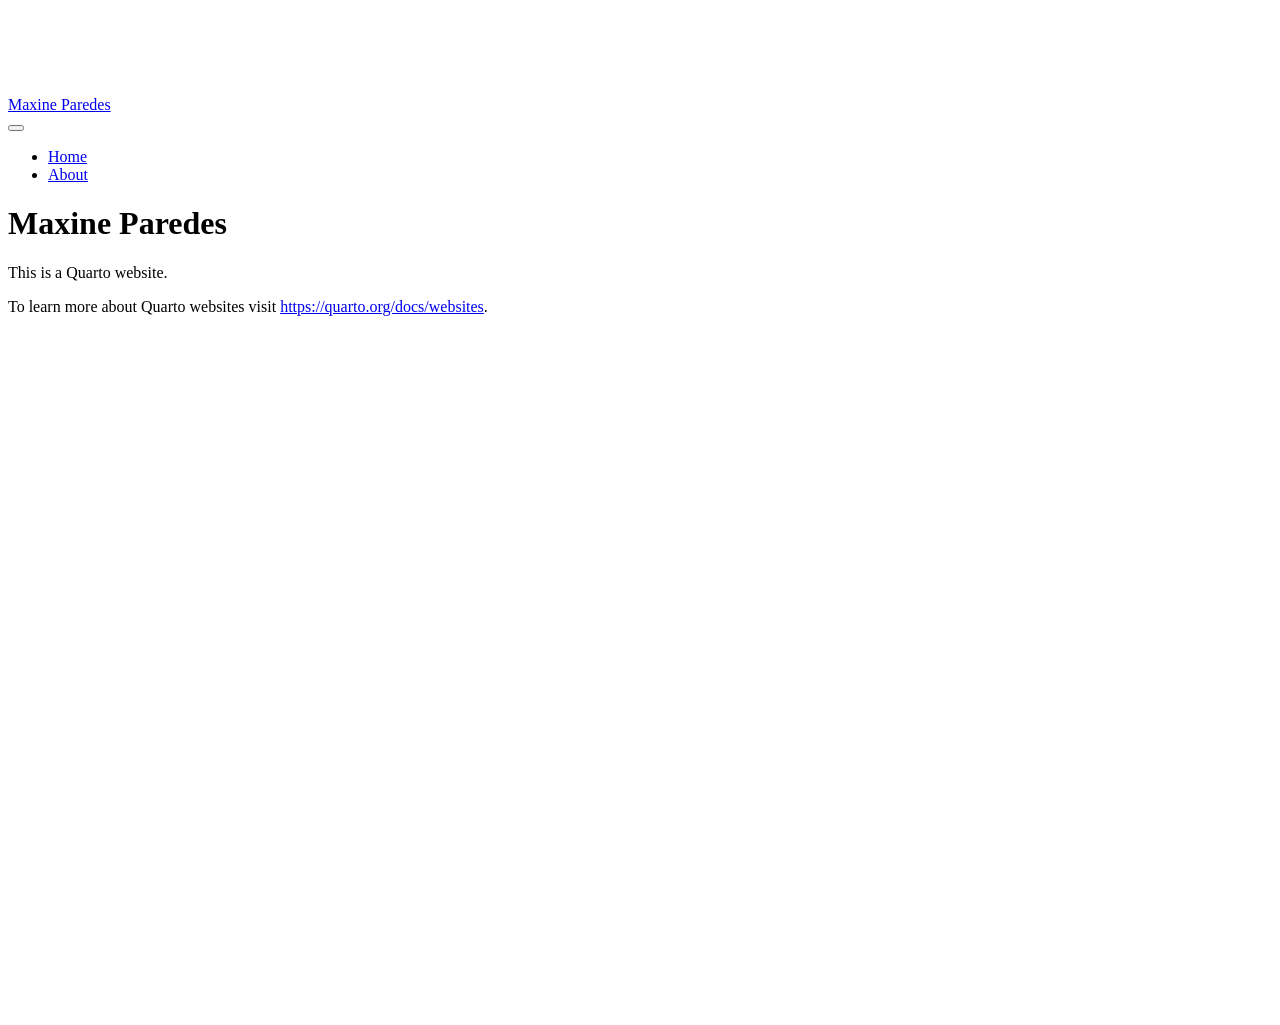
==== docs/index.html @ 301bd251 "added .nojekyll" ====
<!DOCTYPE html>
<html xmlns="http://www.w3.org/1999/xhtml" lang="en" xml:lang="en"><head>

<meta charset="utf-8">
<meta name="generator" content="quarto-1.10.18">

<meta name="viewport" content="width=device-width, initial-scale=1.0, user-scalable=yes">


<title>Maxine Paredes</title>
<style>
/* Default styles provided by pandoc.
** See https://pandoc.org/MANUAL.html#variables-for-html for config info.
*/
span.smallcaps{font-variant: small-caps;}
div.columns{display: flex; gap: 1.5em;}
div.column{flex: auto;}
@media screen {
div.columns{gap: min(4vw, 1.5em);}
div.column{overflow-x: auto;}
}
div.hanging-indent{margin-left: 1.5em; text-indent: -1.5em;}
ul.task-list{list-style: none;}
ul.task-list li input[type="checkbox"] {
  width: 0.8em;
  margin: 0 0.8em 0.2em -1em; /* quarto-specific, see https://github.com/quarto-dev/quarto-cli/issues/4556 */ 
  vertical-align: middle;
}
</style>


<script src="site_libs/quarto-nav/quarto-nav.js"></script>
<script src="site_libs/quarto-nav/headroom.min.js"></script>
<script src="site_libs/clipboard/clipboard.min.js"></script>
<script src="site_libs/quarto-search/autocomplete.umd.js"></script>
<script src="site_libs/quarto-search/fuse.min.js"></script>
<script src="site_libs/quarto-search/quarto-search.js"></script>
<meta name="quarto:offset" content="./">
<script src="site_libs/quarto-html/quarto.js" type="module"></script>
<script src="site_libs/quarto-html/tabsets/tabsets.js" type="module"></script>
<script src="site_libs/quarto-html/popper.min.js"></script>
<script src="site_libs/quarto-html/tippy.umd.min.js"></script>
<script src="site_libs/quarto-html/anchor.min.js"></script>
<link href="site_libs/quarto-html/tippy.css" rel="stylesheet">
<link href="site_libs/quarto-html/quarto-syntax-highlighting-64a204ab8560d761af7679ceaba22944.css" rel="stylesheet" id="quarto-text-highlighting-styles">
<script src="site_libs/bootstrap/bootstrap.min.js"></script>
<link href="site_libs/bootstrap/bootstrap-icons.css" rel="stylesheet">
<link href="site_libs/bootstrap/bootstrap-445b8638c3d06994fee0907d791121c4.min.css" rel="stylesheet" append-hash="true" id="quarto-bootstrap" data-mode="light">
<script id="quarto-search-options" type="application/json">{
  "location": "navbar",
  "copy-button": false,
  "collapse-after": 3,
  "panel-placement": "end",
  "type": "overlay",
  "limit": 50,
  "keyboard-shortcut": [
    "f",
    "/",
    "s"
  ],
  "show-item-context": false,
  "language": {
    "search-no-results-text": "No results",
    "search-matching-documents-text": "matching documents",
    "search-copy-link-title": "Copy link to search",
    "search-hide-matches-text": "Hide additional matches",
    "search-more-match-text": "more match in this document",
    "search-more-matches-text": "more matches in this document",
    "search-clear-button-title": "Clear",
    "search-text-placeholder": "",
    "search-detached-cancel-button-title": "Cancel",
    "search-submit-button-title": "Submit",
    "search-label": "Search"
  }
}</script>


<link rel="stylesheet" href="styles.css">
</head>

<body class="nav-fixed quarto-light">

<div id="quarto-search-results"></div>
  <header id="quarto-header" class="headroom fixed-top">
    <nav class="navbar navbar-expand-lg " data-bs-theme="dark">
      <div class="navbar-container container-fluid">
      <div class="navbar-brand-container mx-auto">
    <a class="navbar-brand" href="./index.html">
    <span class="navbar-title">Maxine Paredes</span>
    </a>
  </div>
            <div id="quarto-search" class="" title="Search"></div>
          <button class="navbar-toggler" type="button" data-bs-toggle="collapse" data-bs-target="#navbarCollapse" aria-controls="navbarCollapse" role="menu" aria-expanded="false" aria-label="Toggle navigation" onclick="if (window.quartoToggleHeadroom) { window.quartoToggleHeadroom(); }">
  <span class="navbar-toggler-icon"></span>
</button>
          <div class="collapse navbar-collapse" id="navbarCollapse">
            <ul class="navbar-nav navbar-nav-scroll me-auto">
  <li class="nav-item">
    <a class="nav-link active" href="./index.html" aria-current="page"> 
<span class="menu-text">Home</span></a>
  </li>  
  <li class="nav-item">
    <a class="nav-link" href="./about.html"> 
<span class="menu-text">About</span></a>
  </li>  
</ul>
          </div> <!-- /navcollapse -->
            <div class="quarto-navbar-tools">
</div>
      </div> <!-- /container-fluid -->
    </nav>
</header>
<!-- content -->
<div id="quarto-content" class="quarto-container page-columns page-rows-contents page-layout-article page-navbar">
<!-- sidebar -->
<!-- margin-sidebar -->
    <div id="quarto-margin-sidebar" class="sidebar margin-sidebar zindex-bottom">
        
    </div>
<!-- main -->
<main class="content" id="quarto-document-content">

<header id="title-block-header" class="quarto-title-block default">
<div class="quarto-title">
<h1 class="title">Maxine Paredes</h1>
</div>



<div class="quarto-title-meta">

    
  
    
  </div>
  


</header>


<p>This is a Quarto website.</p>
<p>To learn more about Quarto websites visit <a href="https://quarto.org/docs/websites" class="uri">https://quarto.org/docs/websites</a>.</p>



</main> <!-- /main -->
<script id="quarto-html-after-body" type="application/javascript">
  window.document.addEventListener("DOMContentLoaded", function (event) {
    const icon = "";
    const anchorJS = new window.AnchorJS();
    anchorJS.options = {
      placement: 'right',
      icon: icon
    };
    anchorJS.add('.anchored');
    const isCodeAnnotation = (el) => {
      for (const clz of el.classList) {
        if (clz.startsWith('code-annotation-')) {                     
          return true;
        }
      }
      return false;
    }
    const onCopySuccess = function(e) {
      // button target
      const button = e.trigger;
      // don't keep focus
      button.blur();
      // flash "checked"
      button.classList.add('code-copy-button-checked');
      var currentTitle = button.getAttribute("title");
      button.setAttribute("title", "Copied!");
      let tooltip;
      if (window.bootstrap) {
        button.setAttribute("data-bs-toggle", "tooltip");
        button.setAttribute("data-bs-placement", "left");
        button.setAttribute("data-bs-title", "Copied!");
        tooltip = new bootstrap.Tooltip(button, 
          { trigger: "manual", 
            customClass: "code-copy-button-tooltip",
            offset: [0, -8]});
        tooltip.show();    
      }
      setTimeout(function() {
        if (tooltip) {
          tooltip.hide();
          button.removeAttribute("data-bs-title");
          button.removeAttribute("data-bs-toggle");
          button.removeAttribute("data-bs-placement");
        }
        button.setAttribute("title", currentTitle);
        button.classList.remove('code-copy-button-checked');
      }, 1000);
      // clear code selection
      e.clearSelection();
    }
    const getTextToCopy = function(trigger) {
      const outerScaffold = trigger.parentElement.cloneNode(true);
      const codeEl = outerScaffold.querySelector('code');
      for (const childEl of codeEl.children) {
        if (isCodeAnnotation(childEl)) {
          childEl.remove();
        }
      }
      return codeEl.innerText;
    }
    const clipboard = new window.ClipboardJS('.code-copy-button:not([data-in-quarto-modal])', {
      text: getTextToCopy
    });
    clipboard.on('success', onCopySuccess);
    if (window.document.getElementById('quarto-embedded-source-code-modal')) {
      const clipboardModal = new window.ClipboardJS('.code-copy-button[data-in-quarto-modal]', {
        text: getTextToCopy,
        container: window.document.getElementById('quarto-embedded-source-code-modal')
      });
      clipboardModal.on('success', onCopySuccess);
    }
      var localhostRegex = new RegExp(/^(?:http|https):\/\/localhost\:?[0-9]*\//);
      var mailtoRegex = new RegExp(/^mailto:/);
        var filterRegex = new RegExp('/' + window.location.host + '/');
      var isInternal = (href) => {
          return filterRegex.test(href) || localhostRegex.test(href) || mailtoRegex.test(href);
      }
      // Inspect non-navigation links and adorn them if external
     var links = window.document.querySelectorAll('a[href]:not(.nav-link):not(.navbar-brand):not(.toc-action):not(.sidebar-link):not(.sidebar-item-toggle):not(.pagination-link):not(.no-external):not([aria-hidden]):not(.dropdown-item):not(.quarto-navigation-tool):not(.about-link)');
      for (var i=0; i<links.length; i++) {
        const link = links[i];
        if (!isInternal(link.href)) {
          // undo the damage that might have been done by quarto-nav.js in the case of
          // links that we want to consider external
          if (link.dataset.originalHref !== undefined) {
            link.href = link.dataset.originalHref;
          }
        }
      }
    function tippyHover(el, contentFn, onTriggerFn, onUntriggerFn) {
      const config = {
        allowHTML: true,
        maxWidth: 500,
        delay: 100,
        arrow: false,
        appendTo: function(el) {
            return el.parentElement;
        },
        interactive: true,
        interactiveBorder: 10,
        theme: 'quarto',
        placement: 'bottom-start',
      };
      if (contentFn) {
        config.content = contentFn;
      }
      if (onTriggerFn) {
        config.onTrigger = onTriggerFn;
      }
      if (onUntriggerFn) {
        config.onUntrigger = onUntriggerFn;
      }
      window.tippy(el, config); 
    }
    const noterefs = window.document.querySelectorAll('a[role="doc-noteref"]');
    for (var i=0; i<noterefs.length; i++) {
      const ref = noterefs[i];
      tippyHover(ref, function() {
        // use id or data attribute instead here
        let href = ref.getAttribute('data-footnote-href') || ref.getAttribute('href');
        try { href = new URL(href).hash; } catch {}
        const id = href.replace(/^#\/?/, "");
        const note = window.document.getElementById(id);
        if (note) {
          return note.innerHTML;
        } else {
          return "";
        }
      });
    }
    const xrefs = window.document.querySelectorAll('a.quarto-xref');
    const processXRef = (id, note) => {
      // Strip column container classes
      const stripColumnClz = (el) => {
        el.classList.remove("page-full", "page-columns");
        if (el.children) {
          for (const child of el.children) {
            stripColumnClz(child);
          }
        }
      }
      stripColumnClz(note)
      if (id === null || id.startsWith('sec-')) {
        // Special case sections, only their first couple elements
        const container = document.createElement("div");
        if (note.children && note.children.length > 2) {
          container.appendChild(note.children[0].cloneNode(true));
          for (let i = 1; i < note.children.length; i++) {
            const child = note.children[i];
            if (child.tagName === "P" && child.innerText === "") {
              continue;
            } else {
              container.appendChild(child.cloneNode(true));
              break;
            }
          }
          if (window.Quarto?.typesetMath) {
            window.Quarto.typesetMath(container);
          }
          return container.innerHTML
        } else {
          if (window.Quarto?.typesetMath) {
            window.Quarto.typesetMath(note);
          }
          return note.innerHTML;
        }
      } else {
        // Remove any anchor links if they are present
        const anchorLink = note.querySelector('a.anchorjs-link');
        if (anchorLink) {
          anchorLink.remove();
        }
        if (window.Quarto?.typesetMath) {
          window.Quarto.typesetMath(note);
        }
        if (note.classList.contains("callout")) {
          return note.outerHTML;
        } else {
          return note.innerHTML;
        }
      }
    }
    for (var i=0; i<xrefs.length; i++) {
      const xref = xrefs[i];
      tippyHover(xref, undefined, function(instance) {
        instance.disable();
        let url = xref.getAttribute('href');
        let hash = undefined; 
        if (url.startsWith('#')) {
          hash = url;
        } else {
          try { hash = new URL(url).hash; } catch {}
        }
        if (hash) {
          const id = hash.replace(/^#\/?/, "");
          const note = window.document.getElementById(id);
          if (note !== null) {
            try {
              const html = processXRef(id, note.cloneNode(true));
              instance.setContent(html);
            } finally {
              instance.enable();
              instance.show();
            }
          } else {
            // See if we can fetch this
            fetch(url.split('#')[0])
            .then(res => res.text())
            .then(html => {
              const parser = new DOMParser();
              const htmlDoc = parser.parseFromString(html, "text/html");
              const note = htmlDoc.getElementById(id);
              if (note !== null) {
                const html = processXRef(id, note);
                instance.setContent(html);
              } 
            }).finally(() => {
              instance.enable();
              instance.show();
            });
          }
        } else {
          // See if we can fetch a full url (with no hash to target)
          // This is a special case and we should probably do some content thinning / targeting
          fetch(url)
          .then(res => res.text())
          .then(html => {
            const parser = new DOMParser();
            const htmlDoc = parser.parseFromString(html, "text/html");
            const note = htmlDoc.querySelector('main.content');
            if (note !== null) {
              // This should only happen for chapter cross references
              // (since there is no id in the URL)
              // remove the first header
              if (note.children.length > 0 && note.children[0].tagName === "HEADER") {
                note.children[0].remove();
              }
              const html = processXRef(null, note);
              instance.setContent(html);
            } 
          }).finally(() => {
            instance.enable();
            instance.show();
          });
        }
      }, function(instance) {
      });
    }
        let selectedAnnoteEl;
        const selectorForAnnotation = ( cell, annotation) => {
          let cellAttr = 'data-code-cell="' + cell + '"';
          let lineAttr = 'data-code-annotation="' +  annotation + '"';
          const selector = 'span[' + cellAttr + '][' + lineAttr + ']';
          return selector;
        }
        const selectCodeLines = (annoteEl) => {
          const doc = window.document;
          const targetCell = annoteEl.getAttribute("data-target-cell");
          const targetAnnotation = annoteEl.getAttribute("data-target-annotation");
          const annoteSpan = window.document.querySelector(selectorForAnnotation(targetCell, targetAnnotation));
          const lines = annoteSpan.getAttribute("data-code-lines").split(",");
          const lineIds = lines.map((line) => {
            return targetCell + "-" + line;
          })
          let top = null;
          let height = null;
          let parent = null;
          if (lineIds.length > 0) {
              //compute the position of the single el (top and bottom and make a div)
              const el = window.document.getElementById(lineIds[0]);
              top = el.offsetTop;
              height = el.offsetHeight;
              parent = el.parentElement.parentElement;
            if (lineIds.length > 1) {
              const lastEl = window.document.getElementById(lineIds[lineIds.length - 1]);
              const bottom = lastEl.offsetTop + lastEl.offsetHeight;
              height = bottom - top;
            }
            if (top !== null && height !== null && parent !== null) {
              // cook up a div (if necessary) and position it 
              let div = window.document.getElementById("code-annotation-line-highlight");
              if (div === null) {
                div = window.document.createElement("div");
                div.setAttribute("id", "code-annotation-line-highlight");
                div.style.position = 'absolute';
                parent.appendChild(div);
              }
              div.style.top = top - 2 + "px";
              div.style.height = height + 4 + "px";
              div.style.left = 0;
              let gutterDiv = window.document.getElementById("code-annotation-line-highlight-gutter");
              if (gutterDiv === null) {
                gutterDiv = window.document.createElement("div");
                gutterDiv.setAttribute("id", "code-annotation-line-highlight-gutter");
                gutterDiv.style.position = 'absolute';
                const codeCell = window.document.getElementById(targetCell);
                const gutter = codeCell.querySelector('.code-annotation-gutter');
                gutter.appendChild(gutterDiv);
              }
              gutterDiv.style.top = top - 2 + "px";
              gutterDiv.style.height = height + 4 + "px";
            }
            selectedAnnoteEl = annoteEl;
          }
        };
        const unselectCodeLines = () => {
          const elementsIds = ["code-annotation-line-highlight", "code-annotation-line-highlight-gutter"];
          elementsIds.forEach((elId) => {
            const div = window.document.getElementById(elId);
            if (div) {
              div.remove();
            }
          });
          selectedAnnoteEl = undefined;
        };
          // Handle positioning of the toggle
      window.addEventListener(
        "resize",
        throttle(() => {
          elRect = undefined;
          if (selectedAnnoteEl) {
            selectCodeLines(selectedAnnoteEl);
          }
        }, 10)
      );
      function throttle(fn, ms) {
      let throttle = false;
      let timer;
        return (...args) => {
          if(!throttle) { // first call gets through
              fn.apply(this, args);
              throttle = true;
          } else { // all the others get throttled
              if(timer) clearTimeout(timer); // cancel #2
              timer = setTimeout(() => {
                fn.apply(this, args);
                timer = throttle = false;
              }, ms);
          }
        };
      }
        // Attach click handler to the DT
        const annoteDls = window.document.querySelectorAll('dt[data-target-cell]');
        for (const annoteDlNode of annoteDls) {
          annoteDlNode.addEventListener('click', (event) => {
            const clickedEl = event.target;
            if (clickedEl !== selectedAnnoteEl) {
              unselectCodeLines();
              const activeEl = window.document.querySelector('dt[data-target-cell].code-annotation-active');
              if (activeEl) {
                activeEl.classList.remove('code-annotation-active');
              }
              selectCodeLines(clickedEl);
              clickedEl.classList.add('code-annotation-active');
            } else {
              // Unselect the line
              unselectCodeLines();
              clickedEl.classList.remove('code-annotation-active');
            }
          });
        }
    const findCites = (el) => {
      const parentEl = el.parentElement;
      if (parentEl) {
        const cites = parentEl.dataset.cites;
        if (cites) {
          return {
            el,
            cites: cites.split(' ')
          };
        } else {
          return findCites(el.parentElement)
        }
      } else {
        return undefined;
      }
    };
    var bibliorefs = window.document.querySelectorAll('a[role="doc-biblioref"]');
    for (var i=0; i<bibliorefs.length; i++) {
      const ref = bibliorefs[i];
      const citeInfo = findCites(ref);
      if (citeInfo) {
        tippyHover(citeInfo.el, function() {
          var popup = window.document.createElement('div');
          citeInfo.cites.forEach(function(cite) {
            var citeDiv = window.document.createElement('div');
            citeDiv.classList.add('hanging-indent');
            citeDiv.classList.add('csl-entry');
            var biblioDiv = window.document.getElementById('ref-' + cite);
            if (biblioDiv) {
              citeDiv.innerHTML = biblioDiv.innerHTML;
            }
            popup.appendChild(citeDiv);
          });
          return popup.innerHTML;
        });
      }
    }
  });
  </script>
</div> <!-- /content -->




</body></html>
---- docs/site_libs/quarto-html/tippy.css ----
.tippy-box[data-animation=fade][data-state=hidden]{opacity:0}[data-tippy-root]{max-width:calc(100vw - 10px)}.tippy-box{position:relative;background-color:#333;color:#fff;border-radius:4px;font-size:14px;line-height:1.4;white-space:normal;outline:0;transition-property:transform,visibility,opacity}.tippy-box[data-placement^=top]>.tippy-arrow{bottom:0}.tippy-box[data-placement^=top]>.tippy-arrow:before{bottom:-7px;left:0;border-width:8px 8px 0;border-top-color:initial;transform-origin:center top}.tippy-box[data-placement^=bottom]>.tippy-arrow{top:0}.tippy-box[data-placement^=bottom]>.tippy-arrow:before{top:-7px;left:0;border-width:0 8px 8px;border-bottom-color:initial;transform-origin:center bottom}.tippy-box[data-placement^=left]>.tippy-arrow{right:0}.tippy-box[data-placement^=left]>.tippy-arrow:before{border-width:8px 0 8px 8px;border-left-color:initial;right:-7px;transform-origin:center left}.tippy-box[data-placement^=right]>.tippy-arrow{left:0}.tippy-box[data-placement^=right]>.tippy-arrow:before{left:-7px;border-width:8px 8px 8px 0;border-right-color:initial;transform-origin:center right}.tippy-box[data-inertia][data-state=visible]{transition-timing-function:cubic-bezier(.54,1.5,.38,1.11)}.tippy-arrow{width:16px;height:16px;color:#333}.tippy-arrow:before{content:"";position:absolute;border-color:transparent;border-style:solid}.tippy-content{position:relative;padding:5px 9px;z-index:1}
---- docs/site_libs/quarto-html/quarto-syntax-highlighting-64a204ab8560d761af7679ceaba22944.css ----
/* quarto syntax highlight colors */
:root {
  --quarto-hl-ot-color: #003B4F;
  --quarto-hl-at-color: #657422;
  --quarto-hl-ss-color: #20794D;
  --quarto-hl-an-color: #5E5E5E;
  --quarto-hl-fu-color: #4758AB;
  --quarto-hl-st-color: #20794D;
  --quarto-hl-cf-color: #003B4F;
  --quarto-hl-op-color: #5E5E5E;
  --quarto-hl-er-color: #AD0000;
  --quarto-hl-bn-color: #AD0000;
  --quarto-hl-al-color: #AD0000;
  --quarto-hl-va-color: #111111;
  --quarto-hl-bu-color: inherit;
  --quarto-hl-ex-color: inherit;
  --quarto-hl-pp-color: #AD0000;
  --quarto-hl-in-color: #5E5E5E;
  --quarto-hl-vs-color: #20794D;
  --quarto-hl-wa-color: #5E5E5E;
  --quarto-hl-do-color: #5E5E5E;
  --quarto-hl-im-color: #00769E;
  --quarto-hl-ch-color: #20794D;
  --quarto-hl-dt-color: #AD0000;
  --quarto-hl-fl-color: #AD0000;
  --quarto-hl-co-color: #5E5E5E;
  --quarto-hl-cv-color: #5E5E5E;
  --quarto-hl-cn-color: #8f5902;
  --quarto-hl-sc-color: #5E5E5E;
  --quarto-hl-dv-color: #AD0000;
  --quarto-hl-kw-color: #003B4F;
}

/* other quarto variables */
:root {
  --quarto-font-monospace: SFMono-Regular, Menlo, Monaco, Consolas, "Liberation Mono", "Courier New", monospace;
}

/* syntax highlight based on Pandoc's rules */
pre > code.sourceCode > span {
  color: #003B4F;
}

code.sourceCode > span {
  color: #003B4F;
}

div.sourceCode,
div.sourceCode pre.sourceCode {
  color: #003B4F;
}

/* Normal */
code span {
  color: #003B4F;
}

/* Alert */
code span.al {
  color: #AD0000;
  font-style: inherit;
}

/* Annotation */
code span.an {
  color: #5E5E5E;
  font-style: inherit;
}

/* Attribute */
code span.at {
  color: #657422;
  font-style: inherit;
}

/* BaseN */
code span.bn {
  color: #AD0000;
  font-style: inherit;
}

/* BuiltIn */
code span.bu {
  font-style: inherit;
}

/* ControlFlow */
code span.cf {
  color: #003B4F;
  font-weight: bold;
  font-style: inherit;
}

/* Char */
code span.ch {
  color: #20794D;
  font-style: inherit;
}

/* Constant */
code span.cn {
  color: #8f5902;
  font-style: inherit;
}

/* Comment */
code span.co {
  color: #5E5E5E;
  font-style: inherit;
}

/* CommentVar */
code span.cv {
  color: #5E5E5E;
  font-style: italic;
}

/* Documentation */
code span.do {
  color: #5E5E5E;
  font-style: italic;
}

/* DataType */
code span.dt {
  color: #AD0000;
  font-style: inherit;
}

/* DecVal */
code span.dv {
  color: #AD0000;
  font-style: inherit;
}

/* Error */
code span.er {
  color: #AD0000;
  font-style: inherit;
}

/* Extension */
code span.ex {
  font-style: inherit;
}

/* Float */
code span.fl {
  color: #AD0000;
  font-style: inherit;
}

/* Function */
code span.fu {
  color: #4758AB;
  font-style: inherit;
}

/* Import */
code span.im {
  color: #00769E;
  font-style: inherit;
}

/* Information */
code span.in {
  color: #5E5E5E;
  font-style: inherit;
}

/* Keyword */
code span.kw {
  color: #003B4F;
  font-weight: bold;
  font-style: inherit;
}

/* Operator */
code span.op {
  color: #5E5E5E;
  font-style: inherit;
}

/* Other */
code span.ot {
  color: #003B4F;
  font-style: inherit;
}

/* Preprocessor */
code span.pp {
  color: #AD0000;
  font-style: inherit;
}

/* SpecialChar */
code span.sc {
  color: #5E5E5E;
  font-style: inherit;
}

/* SpecialString */
code span.ss {
  color: #20794D;
  font-style: inherit;
}

/* String */
code span.st {
  color: #20794D;
  font-style: inherit;
}

/* Variable */
code span.va {
  color: #111111;
  font-style: inherit;
}

/* VerbatimString */
code span.vs {
  color: #20794D;
  font-style: inherit;
}

/* Warning */
code span.wa {
  color: #5E5E5E;
  font-style: italic;
}

.prevent-inlining {
  content: "</";
}

/*# sourceMappingURL=9d8d5bb603a83b8298b89080a598c93b.css.map */
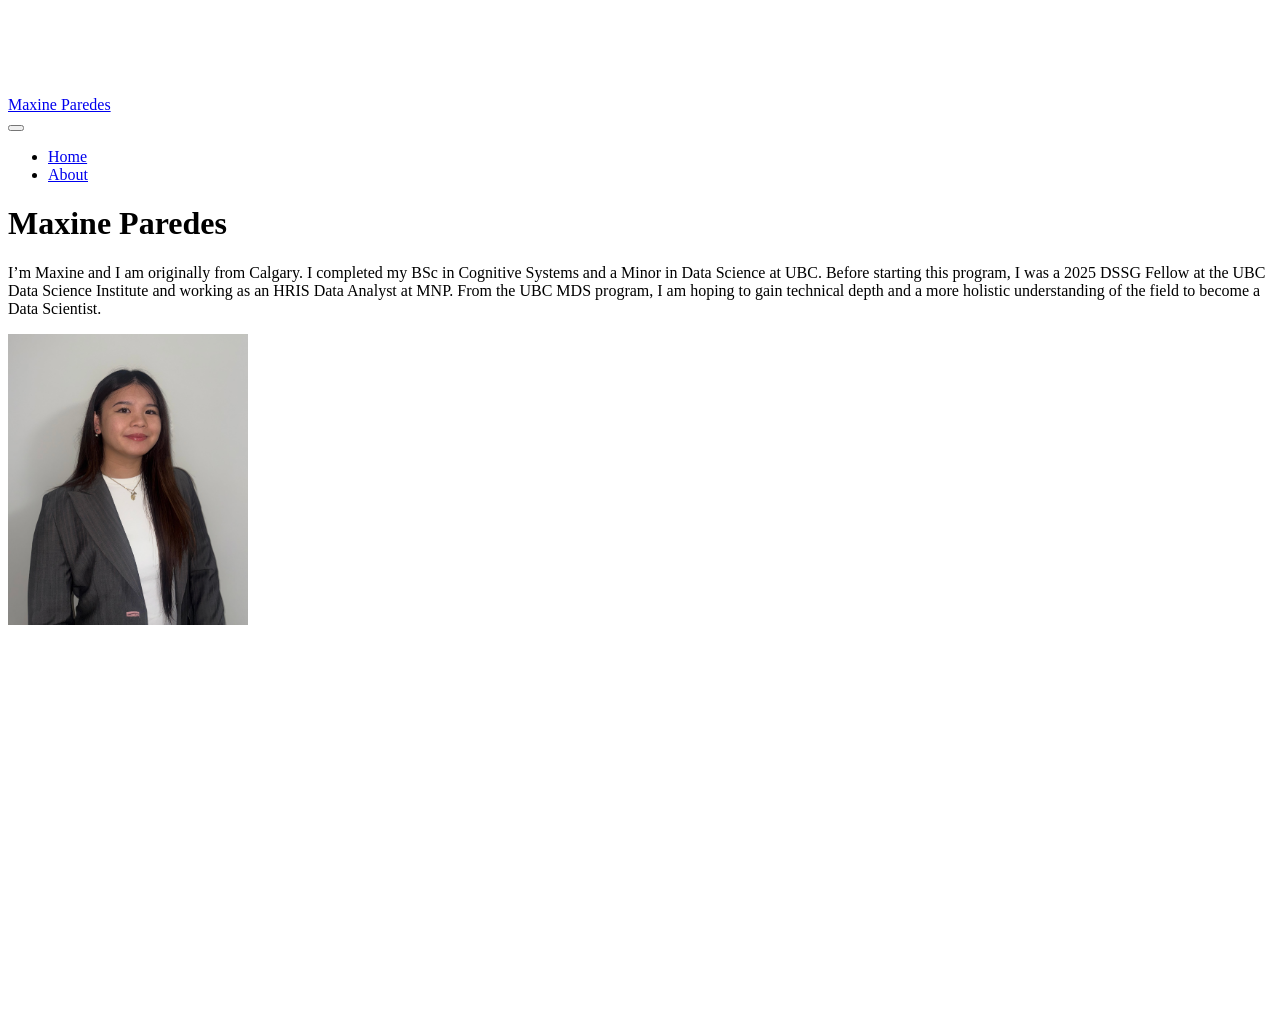
==== commit 809c4012: "added headshot and styling" ====
--- a/docs/index.html
+++ b/docs/index.html
@@ -40,7 +40,6 @@
 <script src="site_libs/quarto-html/tabsets/tabsets.js" type="module"></script>
 <script src="site_libs/quarto-html/popper.min.js"></script>
 <script src="site_libs/quarto-html/tippy.umd.min.js"></script>
-<script src="site_libs/quarto-html/anchor.min.js"></script>
 <link href="site_libs/quarto-html/tippy.css" rel="stylesheet">
 <link href="site_libs/quarto-html/quarto-syntax-highlighting-64a204ab8560d761af7679ceaba22944.css" rel="stylesheet" id="quarto-text-highlighting-styles">
 <script src="site_libs/bootstrap/bootstrap.min.js"></script>
@@ -78,7 +77,7 @@
 <link rel="stylesheet" href="styles.css">
 </head>
 
-<body class="nav-fixed quarto-light">
+<body class="nav-fixed fullcontent quarto-light">
 
 <div id="quarto-search-results"></div>
   <header id="quarto-header" class="headroom fixed-top">
@@ -114,46 +113,31 @@
 <div id="quarto-content" class="quarto-container page-columns page-rows-contents page-layout-article page-navbar">
 <!-- sidebar -->
 <!-- margin-sidebar -->
-    <div id="quarto-margin-sidebar" class="sidebar margin-sidebar zindex-bottom">
-        
-    </div>
+    
 <!-- main -->
-<main class="content" id="quarto-document-content">
-
-<header id="title-block-header" class="quarto-title-block default">
+<div class="quarto-about-solana column-body">
+  <div class="about-entity">
+    <div class="entity-contents">
+      <header id="title-block-header" class="quarto-title-block default">
 <div class="quarto-title">
 <h1 class="title">Maxine Paredes</h1>
 </div>
-
-
-
 <div class="quarto-title-meta">
-
-    
-  
-    
   </div>
-  
-
-
-</header>
-
-
-<p>This is a Quarto website.</p>
-<p>To learn more about Quarto websites visit <a href="https://quarto.org/docs/websites" class="uri">https://quarto.org/docs/websites</a>.</p>
-
-
-
-</main> <!-- /main -->
+</header> 
+      <div class="about-contents"><main class="content" id="quarto-document-content">
+<p>I’m Maxine and I am originally from Calgary. I completed my BSc in Cognitive Systems and a Minor in Data Science at UBC. Before starting this program, I was a 2025 DSSG Fellow at the UBC Data Science Institute and working as an HRIS Data Analyst at MNP. From the UBC MDS program, I am hoping to gain technical depth and a more holistic understanding of the field to become a Data Scientist.</p>
+
+
+</main></div>
+    </div>
+    <img src="images/headshot.jpg" class="about-image
+  rounded " style="width: 15em;">
+  </div>
+</div>
+ <!-- /main -->
 <script id="quarto-html-after-body" type="application/javascript">
   window.document.addEventListener("DOMContentLoaded", function (event) {
-    const icon = "";
-    const anchorJS = new window.AnchorJS();
-    anchorJS.options = {
-      placement: 'right',
-      icon: icon
-    };
-    anchorJS.add('.anchored');
     const isCodeAnnotation = (el) => {
       for (const clz of el.classList) {
         if (clz.startsWith('code-annotation-')) {                     
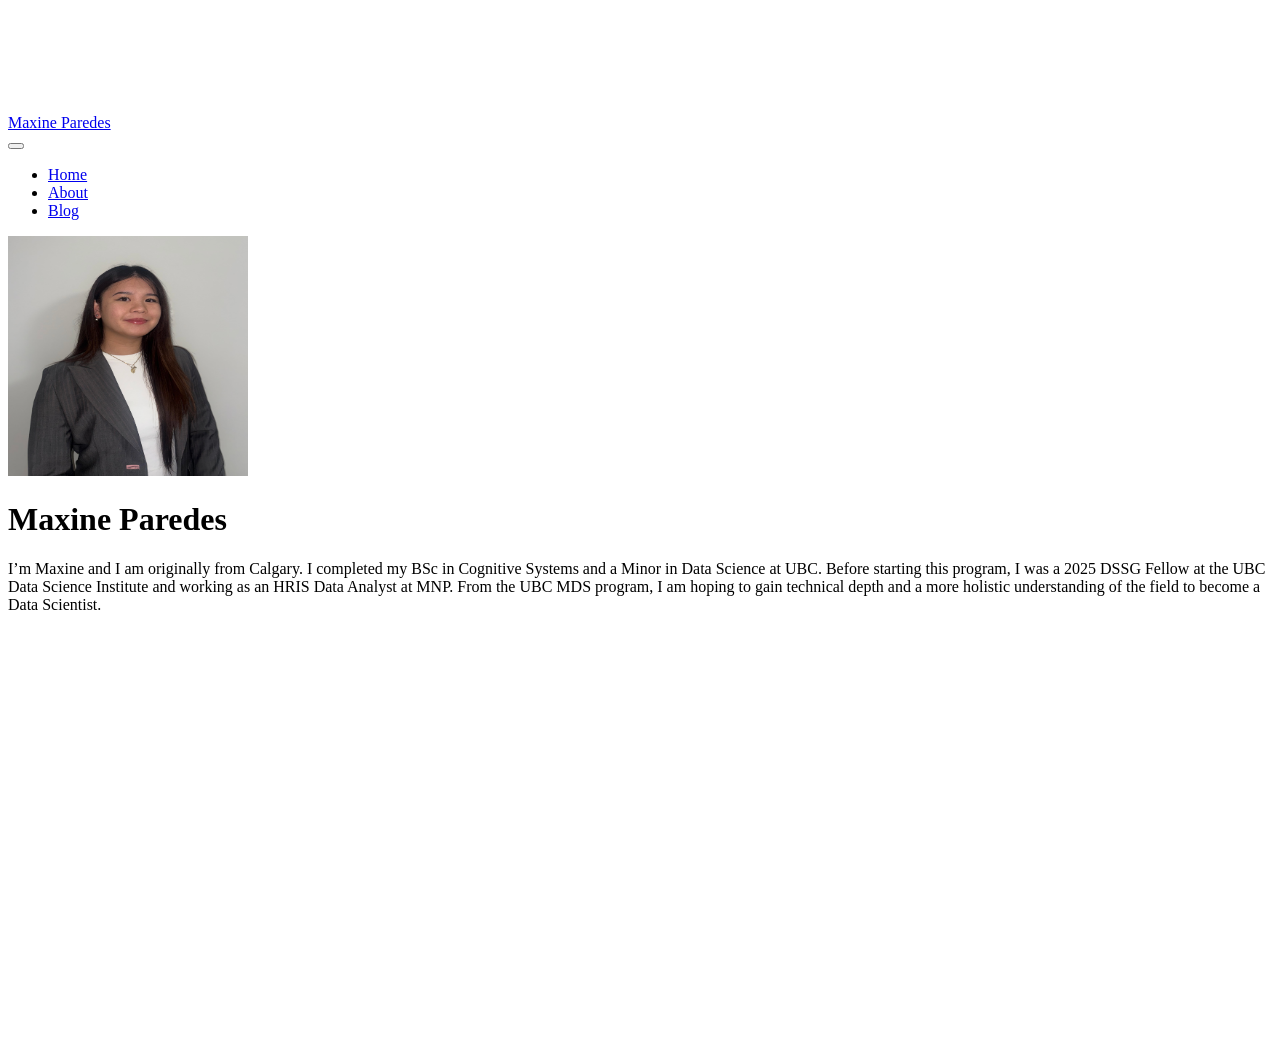
==== commit 217d3506: "render site" ====
--- a/docs/index.html
+++ b/docs/index.html
@@ -102,6 +102,10 @@
     <a class="nav-link" href="./about.html"> 
 <span class="menu-text">About</span></a>
   </li>  
+  <li class="nav-item">
+    <a class="nav-link" href="./blog.html"> 
+<span class="menu-text">Blog</span></a>
+  </li>  
 </ul>
           </div> <!-- /navcollapse -->
             <div class="quarto-navbar-tools">
@@ -115,25 +119,20 @@
 <!-- margin-sidebar -->
     
 <!-- main -->
-<div class="quarto-about-solana column-body">
-  <div class="about-entity">
-    <div class="entity-contents">
-      <header id="title-block-header" class="quarto-title-block default">
+<div class="quarto-about-jolla">
+  <img src="images/headshot.jpg" class="about-image
+  round " style="height: 15em; width: 15em;">
+ <header id="title-block-header" class="quarto-title-block default">
 <div class="quarto-title">
 <h1 class="title">Maxine Paredes</h1>
 </div>
 <div class="quarto-title-meta">
   </div>
-</header> 
-      <div class="about-contents"><main class="content" id="quarto-document-content">
+</header><main class="content" id="quarto-document-content">
 <p>I’m Maxine and I am originally from Calgary. I completed my BSc in Cognitive Systems and a Minor in Data Science at UBC. Before starting this program, I was a 2025 DSSG Fellow at the UBC Data Science Institute and working as an HRIS Data Analyst at MNP. From the UBC MDS program, I am hoping to gain technical depth and a more holistic understanding of the field to become a Data Scientist.</p>
 
 
-</main></div>
-    </div>
-    <img src="images/headshot.jpg" class="about-image
-  rounded " style="width: 15em;">
-  </div>
+</main>  
 </div>
  <!-- /main -->
 <script id="quarto-html-after-body" type="application/javascript">
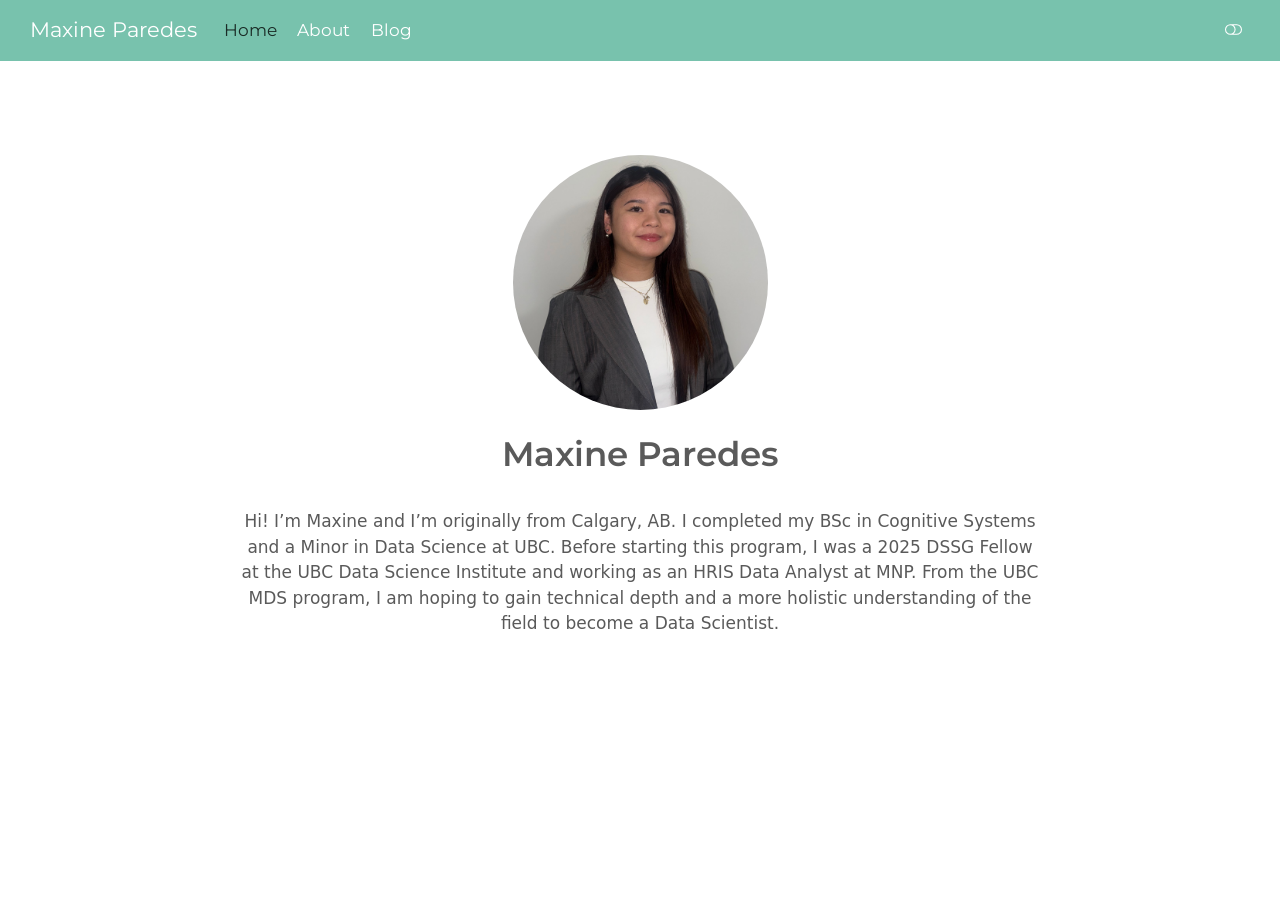
==== commit 506137b5: "added R prose" ====
--- a/docs/index.html
+++ b/docs/index.html
@@ -41,10 +41,14 @@
 <script src="site_libs/quarto-html/popper.min.js"></script>
 <script src="site_libs/quarto-html/tippy.umd.min.js"></script>
 <link href="site_libs/quarto-html/tippy.css" rel="stylesheet">
-<link href="site_libs/quarto-html/quarto-syntax-highlighting-64a204ab8560d761af7679ceaba22944.css" rel="stylesheet" id="quarto-text-highlighting-styles">
+<link href="site_libs/quarto-html/quarto-syntax-highlighting-64a204ab8560d761af7679ceaba22944.css" rel="stylesheet" class="quarto-color-scheme" id="quarto-text-highlighting-styles">
+<link href="site_libs/quarto-html/quarto-syntax-highlighting-dark-b85bc7c33db8c58e0ec93c3465666fed.css" rel="stylesheet" class="quarto-color-scheme quarto-color-alternate" id="quarto-text-highlighting-styles">
+<link href="site_libs/quarto-html/quarto-syntax-highlighting-64a204ab8560d761af7679ceaba22944.css" rel="stylesheet" class="quarto-color-scheme-extra" id="quarto-text-highlighting-styles">
 <script src="site_libs/bootstrap/bootstrap.min.js"></script>
 <link href="site_libs/bootstrap/bootstrap-icons.css" rel="stylesheet">
-<link href="site_libs/bootstrap/bootstrap-445b8638c3d06994fee0907d791121c4.min.css" rel="stylesheet" append-hash="true" id="quarto-bootstrap" data-mode="light">
+<link href="site_libs/bootstrap/bootstrap-496a71ca20b0deb91189619ea2a1a39c.min.css" rel="stylesheet" append-hash="true" class="quarto-color-scheme" id="quarto-bootstrap" data-mode="light">
+<link href="site_libs/bootstrap/bootstrap-dark-df07115ad9f15e2ef3479c789e6873c8.min.css" rel="stylesheet" append-hash="true" class="quarto-color-scheme quarto-color-alternate" id="quarto-bootstrap" data-mode="dark">
+<link href="site_libs/bootstrap/bootstrap-496a71ca20b0deb91189619ea2a1a39c.min.css" rel="stylesheet" append-hash="true" class="quarto-color-scheme-extra" id="quarto-bootstrap" data-mode="light">
 <script id="quarto-search-options" type="application/json">{
   "location": "navbar",
   "copy-button": false,
@@ -77,7 +81,169 @@
 <link rel="stylesheet" href="styles.css">
 </head>
 
-<body class="nav-fixed fullcontent quarto-light">
+<body class="nav-fixed fullcontent quarto-light"><script id="quarto-html-before-body" type="application/javascript">
+    const toggleBodyColorMode = (bsSheetEl) => {
+      const mode = bsSheetEl.getAttribute("data-mode");
+      const bodyEl = window.document.querySelector("body");
+      if (mode === "dark") {
+        bodyEl.classList.add("quarto-dark");
+        bodyEl.classList.remove("quarto-light");
+      } else {
+        bodyEl.classList.add("quarto-light");
+        bodyEl.classList.remove("quarto-dark");
+      }
+    }
+    const toggleBodyColorPrimary = () => {
+      const bsSheetEl = window.document.querySelector("link#quarto-bootstrap:not([rel=disabled-stylesheet])");
+      if (bsSheetEl) {
+        toggleBodyColorMode(bsSheetEl);
+      }
+    }
+    const setColorSchemeToggle = (alternate) => {
+      const toggles = window.document.querySelectorAll('.quarto-color-scheme-toggle');
+      for (let i=0; i < toggles.length; i++) {
+        const toggle = toggles[i];
+        if (toggle) {
+          if (alternate) {
+            toggle.classList.add("alternate");
+          } else {
+            toggle.classList.remove("alternate");
+          }
+        }
+      }
+    };
+    const toggleColorMode = (alternate) => {
+      // Switch the stylesheets
+      const primaryStylesheets = window.document.querySelectorAll('link.quarto-color-scheme:not(.quarto-color-alternate)');
+      const alternateStylesheets = window.document.querySelectorAll('link.quarto-color-scheme.quarto-color-alternate');
+      manageTransitions('#quarto-margin-sidebar .nav-link', false);
+      if (alternate) {
+        // note: dark is layered on light, we don't disable primary!
+        enableStylesheet(alternateStylesheets);
+        for (const sheetNode of alternateStylesheets) {
+          if (sheetNode.id === "quarto-bootstrap") {
+            toggleBodyColorMode(sheetNode);
+          }
+        }
+      } else {
+        disableStylesheet(alternateStylesheets);
+        enableStylesheet(primaryStylesheets)
+        toggleBodyColorPrimary();
+      }
+      manageTransitions('#quarto-margin-sidebar .nav-link', true);
+      // Switch the toggles
+      setColorSchemeToggle(alternate)
+      // Hack to workaround the fact that safari doesn't
+      // properly recolor the scrollbar when toggling (#1455)
+      if (navigator.userAgent.indexOf('Safari') > 0 && navigator.userAgent.indexOf('Chrome') == -1) {
+        manageTransitions("body", false);
+        window.scrollTo(0, 1);
+        setTimeout(() => {
+          window.scrollTo(0, 0);
+          manageTransitions("body", true);
+        }, 40);
+      }
+    }
+    const disableStylesheet = (stylesheets) => {
+      for (let i=0; i < stylesheets.length; i++) {
+        const stylesheet = stylesheets[i];
+        stylesheet.rel = 'disabled-stylesheet';
+      }
+    }
+    const enableStylesheet = (stylesheets) => {
+      for (let i=0; i < stylesheets.length; i++) {
+        const stylesheet = stylesheets[i];
+        if(stylesheet.rel !== 'stylesheet') { // for Chrome, which will still FOUC without this check
+          stylesheet.rel = 'stylesheet';
+        }
+      }
+    }
+    const manageTransitions = (selector, allowTransitions) => {
+      const els = window.document.querySelectorAll(selector);
+      for (let i=0; i < els.length; i++) {
+        const el = els[i];
+        if (allowTransitions) {
+          el.classList.remove('notransition');
+        } else {
+          el.classList.add('notransition');
+        }
+      }
+    }
+    const isFileUrl = () => {
+      return window.location.protocol === 'file:';
+    }
+    const hasAlternateSentinel = () => {
+      let styleSentinel = getColorSchemeSentinel();
+      if (styleSentinel !== null) {
+        return styleSentinel === "alternate";
+      } else {
+        return false;
+      }
+    }
+    const setStyleSentinel = (alternate) => {
+      const value = alternate ? "alternate" : "default";
+      if (!isFileUrl()) {
+        window.localStorage.setItem("quarto-color-scheme", value);
+      } else {
+        localAlternateSentinel = value;
+      }
+    }
+    const getColorSchemeSentinel = () => {
+      if (!isFileUrl()) {
+        const storageValue = window.localStorage.getItem("quarto-color-scheme");
+        return storageValue != null ? storageValue : localAlternateSentinel;
+      } else {
+        return localAlternateSentinel;
+      }
+    }
+    const toggleGiscusIfUsed = (isAlternate, darkModeDefault) => {
+      const baseTheme = document.querySelector('#giscus-base-theme')?.value ?? 'light';
+      const alternateTheme = document.querySelector('#giscus-alt-theme')?.value ?? 'dark';
+      let newTheme = '';
+      if(authorPrefersDark) {
+        newTheme = isAlternate ? baseTheme : alternateTheme;
+      } else {
+        newTheme = isAlternate ? alternateTheme : baseTheme;
+      }
+      const changeGiscusTheme = () => {
+        // From: https://github.com/giscus/giscus/issues/336
+        const sendMessage = (message) => {
+          const iframe = document.querySelector('iframe.giscus-frame');
+          if (!iframe) return;
+          iframe.contentWindow.postMessage({ giscus: message }, 'https://giscus.app');
+        }
+        sendMessage({
+          setConfig: {
+            theme: newTheme
+          }
+        });
+      }
+      const isGiscussLoaded = window.document.querySelector('iframe.giscus-frame') !== null;
+      if (isGiscussLoaded) {
+        changeGiscusTheme();
+      }
+    };
+    const authorPrefersDark = false;
+    const darkModeDefault = authorPrefersDark;
+      document.querySelector('link#quarto-text-highlighting-styles.quarto-color-scheme-extra').rel = 'disabled-stylesheet';
+      document.querySelector('link#quarto-bootstrap.quarto-color-scheme-extra').rel = 'disabled-stylesheet';
+    let localAlternateSentinel = darkModeDefault ? 'alternate' : 'default';
+    // Dark / light mode switch
+    window.quartoToggleColorScheme = () => {
+      // Read the current dark / light value
+      let toAlternate = !hasAlternateSentinel();
+      toggleColorMode(toAlternate);
+      setStyleSentinel(toAlternate);
+      toggleGiscusIfUsed(toAlternate, darkModeDefault);
+      window.dispatchEvent(new Event('resize'));
+    };
+    // Switch to dark mode if need be
+    if (hasAlternateSentinel()) {
+      toggleColorMode(true);
+    } else {
+      toggleColorMode(false);
+    }
+  </script>
 
 <div id="quarto-search-results"></div>
   <header id="quarto-header" class="headroom fixed-top">
@@ -109,6 +275,7 @@
 </ul>
           </div> <!-- /navcollapse -->
             <div class="quarto-navbar-tools">
+  <a href="" class="quarto-color-scheme-toggle quarto-navigation-tool  px-1" onclick="window.quartoToggleColorScheme(); return false;" title="Toggle dark mode"><i class="bi"></i></a>
 </div>
       </div> <!-- /container-fluid -->
     </nav>
@@ -129,7 +296,8 @@
 <div class="quarto-title-meta">
   </div>
 </header><main class="content" id="quarto-document-content">
-<p>I’m Maxine and I am originally from Calgary. I completed my BSc in Cognitive Systems and a Minor in Data Science at UBC. Before starting this program, I was a 2025 DSSG Fellow at the UBC Data Science Institute and working as an HRIS Data Analyst at MNP. From the UBC MDS program, I am hoping to gain technical depth and a more holistic understanding of the field to become a Data Scientist.</p>
+
+<p>Hi! I’m Maxine and I’m originally from Calgary, AB. I completed my BSc in Cognitive Systems and a Minor in Data Science at UBC. Before starting this program, I was a 2025 DSSG Fellow at the UBC Data Science Institute and working as an HRIS Data Analyst at MNP. From the UBC MDS program, I am hoping to gain technical depth and a more holistic understanding of the field to become a Data Scientist.</p>
 
 
 </main>  
@@ -137,6 +305,19 @@
  <!-- /main -->
 <script id="quarto-html-after-body" type="application/javascript">
   window.document.addEventListener("DOMContentLoaded", function (event) {
+    // Ensure there is a toggle, if there isn't float one in the top right
+    if (window.document.querySelector('.quarto-color-scheme-toggle') === null) {
+      const a = window.document.createElement('a');
+      a.classList.add('top-right');
+      a.classList.add('quarto-color-scheme-toggle');
+      a.href = "";
+      a.onclick = function() { try { window.quartoToggleColorScheme(); } catch {} return false; };
+      const i = window.document.createElement("i");
+      i.classList.add('bi');
+      a.appendChild(i);
+      window.document.body.appendChild(a);
+    }
+    setColorSchemeToggle(hasAlternateSentinel())
     const isCodeAnnotation = (el) => {
       for (const clz of el.classList) {
         if (clz.startsWith('code-annotation-')) {                     
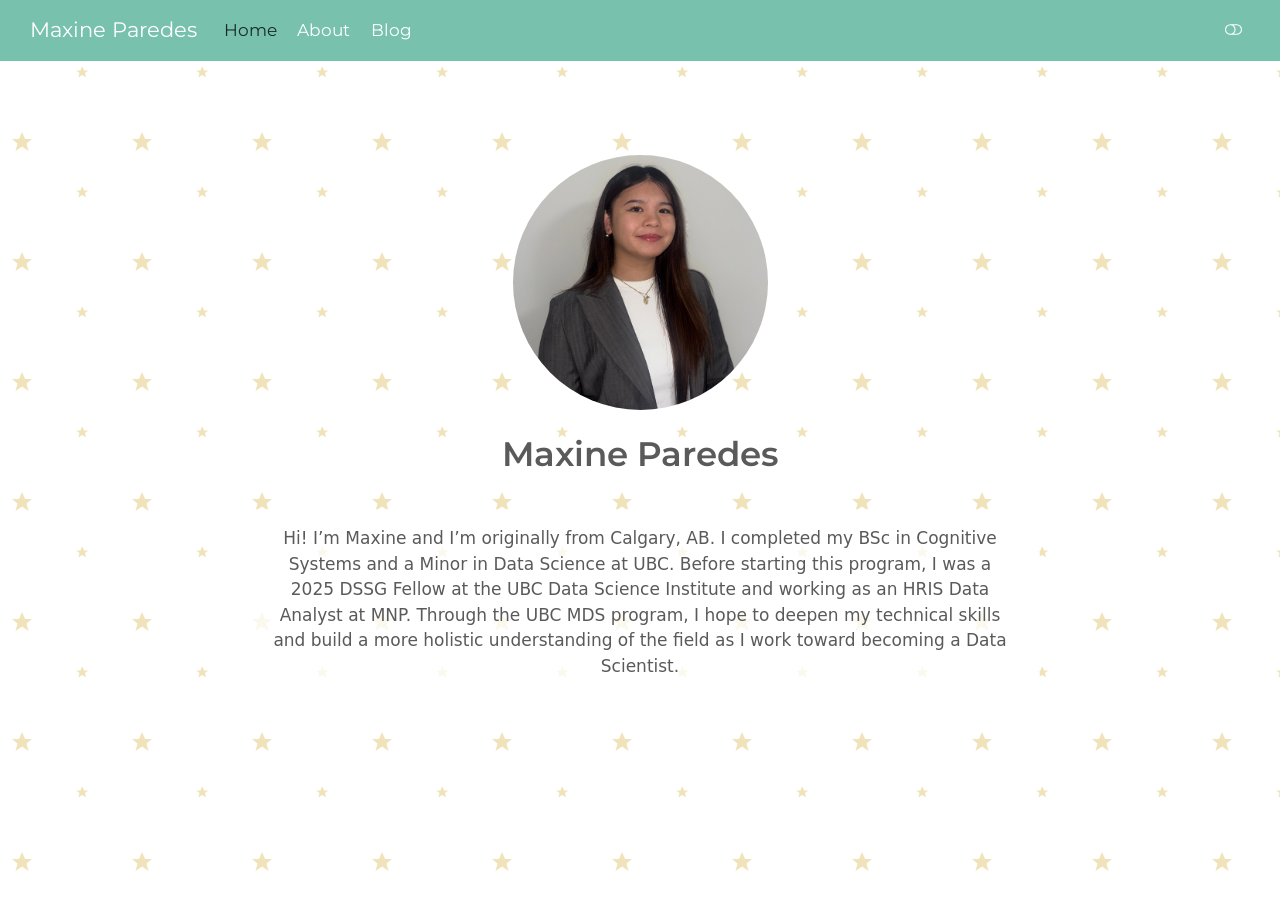
==== commit 2593316c: "added build instructions" ====
--- a/docs/index.html
+++ b/docs/index.html
@@ -297,7 +297,7 @@
   </div>
 </header><main class="content" id="quarto-document-content">
 
-<p>Hi! I’m Maxine and I’m originally from Calgary, AB. I completed my BSc in Cognitive Systems and a Minor in Data Science at UBC. Before starting this program, I was a 2025 DSSG Fellow at the UBC Data Science Institute and working as an HRIS Data Analyst at MNP. From the UBC MDS program, I am hoping to gain technical depth and a more holistic understanding of the field to become a Data Scientist.</p>
+<p>Hi! I’m Maxine and I’m originally from Calgary, AB. I completed my BSc in Cognitive Systems and a Minor in Data Science at UBC. Before starting this program, I was a 2025 DSSG Fellow at the UBC Data Science Institute and working as an HRIS Data Analyst at MNP. Through the UBC MDS program, I hope to deepen my technical skills and build a more holistic understanding of the field as I work toward becoming a Data Scientist.</p>
 
 
 </main>  
--- a/docs/styles.css
+++ b/docs/styles.css
@@ -0,0 +1,13 @@
+/* css styles */
+
+body {
+  background-image: url("data:image/svg+xml,%3Csvg xmlns='http://www.w3.org/2000/svg' width='120' height='120'%3E%3Cg fill='%23D4AF37' opacity='0.35'%3E%3Cpolygon points='12,2 15,9 22,9 16.5,13.5 18.5,21 12,16.5 5.5,21 7.5,13.5 2,9 9,9' transform='translate(10,10)'/%3E%3Cpolygon points='12,2 15,9 22,9 16.5,13.5 18.5,21 12,16.5 5.5,21 7.5,13.5 2,9 9,9' transform='translate(75,65) scale(0.6)'/%3E%3C/g%3E%3C/svg%3E");
+  background-repeat: repeat;
+  background-attachment: fixed;
+}
+
+main.content {
+  background-color: rgba(var(--bs-body-bg-rgb), 0.75);
+  padding: 1rem 1.5rem;
+  border-radius: 12px;
+}
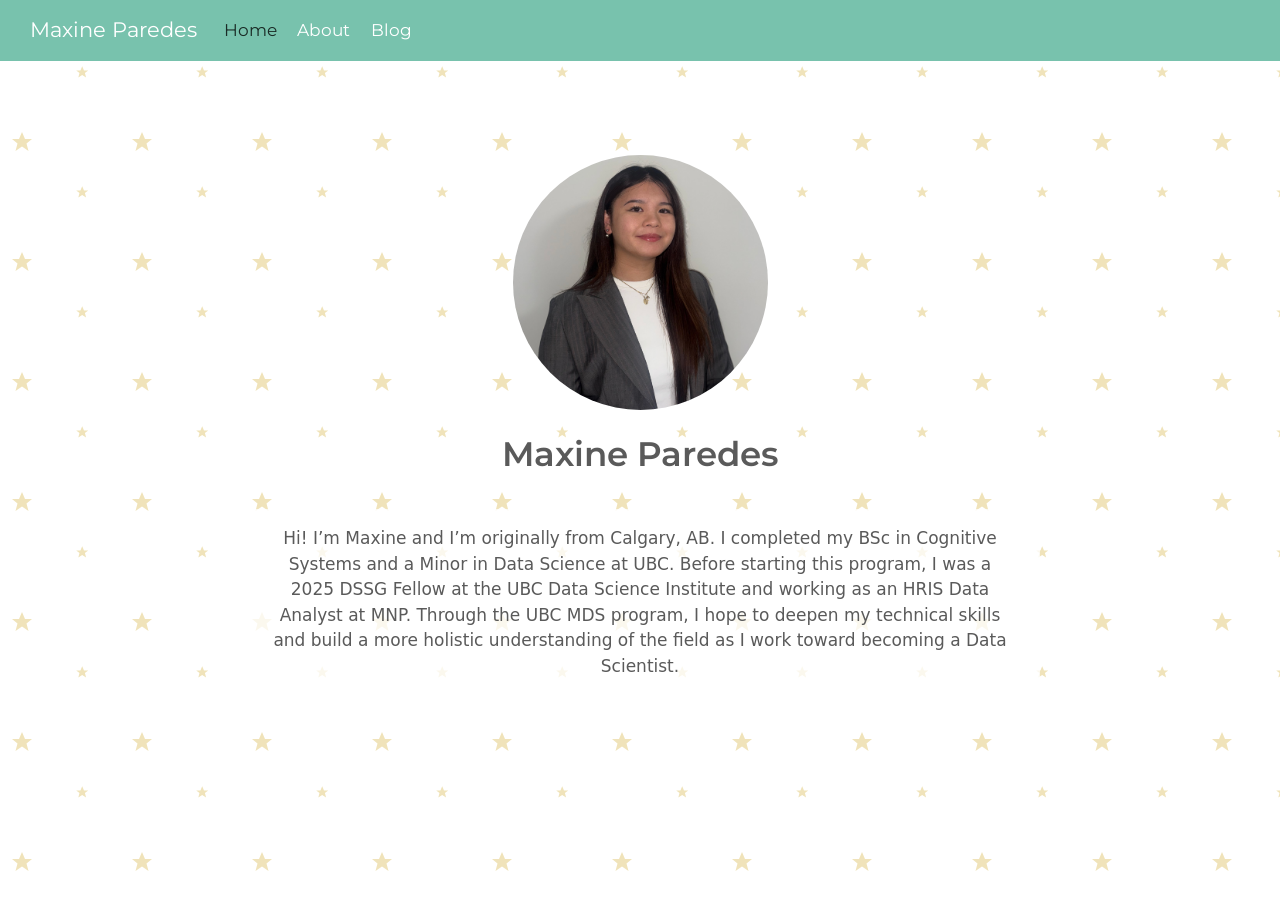
==== commit 3ade6a7d: "removed search bar and night mode" ====
--- a/docs/index.html
+++ b/docs/index.html
@@ -32,36 +32,16 @@
 <script src="site_libs/quarto-nav/quarto-nav.js"></script>
 <script src="site_libs/quarto-nav/headroom.min.js"></script>
 <script src="site_libs/clipboard/clipboard.min.js"></script>
-<script src="site_libs/quarto-search/autocomplete.umd.js"></script>
-<script src="site_libs/quarto-search/fuse.min.js"></script>
-<script src="site_libs/quarto-search/quarto-search.js"></script>
-<meta name="quarto:offset" content="./">
 <script src="site_libs/quarto-html/quarto.js" type="module"></script>
 <script src="site_libs/quarto-html/tabsets/tabsets.js" type="module"></script>
 <script src="site_libs/quarto-html/popper.min.js"></script>
 <script src="site_libs/quarto-html/tippy.umd.min.js"></script>
 <link href="site_libs/quarto-html/tippy.css" rel="stylesheet">
-<link href="site_libs/quarto-html/quarto-syntax-highlighting-64a204ab8560d761af7679ceaba22944.css" rel="stylesheet" class="quarto-color-scheme" id="quarto-text-highlighting-styles">
-<link href="site_libs/quarto-html/quarto-syntax-highlighting-dark-b85bc7c33db8c58e0ec93c3465666fed.css" rel="stylesheet" class="quarto-color-scheme quarto-color-alternate" id="quarto-text-highlighting-styles">
-<link href="site_libs/quarto-html/quarto-syntax-highlighting-64a204ab8560d761af7679ceaba22944.css" rel="stylesheet" class="quarto-color-scheme-extra" id="quarto-text-highlighting-styles">
+<link href="site_libs/quarto-html/quarto-syntax-highlighting-64a204ab8560d761af7679ceaba22944.css" rel="stylesheet" id="quarto-text-highlighting-styles">
 <script src="site_libs/bootstrap/bootstrap.min.js"></script>
 <link href="site_libs/bootstrap/bootstrap-icons.css" rel="stylesheet">
-<link href="site_libs/bootstrap/bootstrap-496a71ca20b0deb91189619ea2a1a39c.min.css" rel="stylesheet" append-hash="true" class="quarto-color-scheme" id="quarto-bootstrap" data-mode="light">
-<link href="site_libs/bootstrap/bootstrap-dark-df07115ad9f15e2ef3479c789e6873c8.min.css" rel="stylesheet" append-hash="true" class="quarto-color-scheme quarto-color-alternate" id="quarto-bootstrap" data-mode="dark">
-<link href="site_libs/bootstrap/bootstrap-496a71ca20b0deb91189619ea2a1a39c.min.css" rel="stylesheet" append-hash="true" class="quarto-color-scheme-extra" id="quarto-bootstrap" data-mode="light">
+<link href="site_libs/bootstrap/bootstrap-496a71ca20b0deb91189619ea2a1a39c.min.css" rel="stylesheet" append-hash="true" id="quarto-bootstrap" data-mode="light">
 <script id="quarto-search-options" type="application/json">{
-  "location": "navbar",
-  "copy-button": false,
-  "collapse-after": 3,
-  "panel-placement": "end",
-  "type": "overlay",
-  "limit": 50,
-  "keyboard-shortcut": [
-    "f",
-    "/",
-    "s"
-  ],
-  "show-item-context": false,
   "language": {
     "search-no-results-text": "No results",
     "search-matching-documents-text": "matching documents",
@@ -81,169 +61,7 @@
 <link rel="stylesheet" href="styles.css">
 </head>
 
-<body class="nav-fixed fullcontent quarto-light"><script id="quarto-html-before-body" type="application/javascript">
-    const toggleBodyColorMode = (bsSheetEl) => {
-      const mode = bsSheetEl.getAttribute("data-mode");
-      const bodyEl = window.document.querySelector("body");
-      if (mode === "dark") {
-        bodyEl.classList.add("quarto-dark");
-        bodyEl.classList.remove("quarto-light");
-      } else {
-        bodyEl.classList.add("quarto-light");
-        bodyEl.classList.remove("quarto-dark");
-      }
-    }
-    const toggleBodyColorPrimary = () => {
-      const bsSheetEl = window.document.querySelector("link#quarto-bootstrap:not([rel=disabled-stylesheet])");
-      if (bsSheetEl) {
-        toggleBodyColorMode(bsSheetEl);
-      }
-    }
-    const setColorSchemeToggle = (alternate) => {
-      const toggles = window.document.querySelectorAll('.quarto-color-scheme-toggle');
-      for (let i=0; i < toggles.length; i++) {
-        const toggle = toggles[i];
-        if (toggle) {
-          if (alternate) {
-            toggle.classList.add("alternate");
-          } else {
-            toggle.classList.remove("alternate");
-          }
-        }
-      }
-    };
-    const toggleColorMode = (alternate) => {
-      // Switch the stylesheets
-      const primaryStylesheets = window.document.querySelectorAll('link.quarto-color-scheme:not(.quarto-color-alternate)');
-      const alternateStylesheets = window.document.querySelectorAll('link.quarto-color-scheme.quarto-color-alternate');
-      manageTransitions('#quarto-margin-sidebar .nav-link', false);
-      if (alternate) {
-        // note: dark is layered on light, we don't disable primary!
-        enableStylesheet(alternateStylesheets);
-        for (const sheetNode of alternateStylesheets) {
-          if (sheetNode.id === "quarto-bootstrap") {
-            toggleBodyColorMode(sheetNode);
-          }
-        }
-      } else {
-        disableStylesheet(alternateStylesheets);
-        enableStylesheet(primaryStylesheets)
-        toggleBodyColorPrimary();
-      }
-      manageTransitions('#quarto-margin-sidebar .nav-link', true);
-      // Switch the toggles
-      setColorSchemeToggle(alternate)
-      // Hack to workaround the fact that safari doesn't
-      // properly recolor the scrollbar when toggling (#1455)
-      if (navigator.userAgent.indexOf('Safari') > 0 && navigator.userAgent.indexOf('Chrome') == -1) {
-        manageTransitions("body", false);
-        window.scrollTo(0, 1);
-        setTimeout(() => {
-          window.scrollTo(0, 0);
-          manageTransitions("body", true);
-        }, 40);
-      }
-    }
-    const disableStylesheet = (stylesheets) => {
-      for (let i=0; i < stylesheets.length; i++) {
-        const stylesheet = stylesheets[i];
-        stylesheet.rel = 'disabled-stylesheet';
-      }
-    }
-    const enableStylesheet = (stylesheets) => {
-      for (let i=0; i < stylesheets.length; i++) {
-        const stylesheet = stylesheets[i];
-        if(stylesheet.rel !== 'stylesheet') { // for Chrome, which will still FOUC without this check
-          stylesheet.rel = 'stylesheet';
-        }
-      }
-    }
-    const manageTransitions = (selector, allowTransitions) => {
-      const els = window.document.querySelectorAll(selector);
-      for (let i=0; i < els.length; i++) {
-        const el = els[i];
-        if (allowTransitions) {
-          el.classList.remove('notransition');
-        } else {
-          el.classList.add('notransition');
-        }
-      }
-    }
-    const isFileUrl = () => {
-      return window.location.protocol === 'file:';
-    }
-    const hasAlternateSentinel = () => {
-      let styleSentinel = getColorSchemeSentinel();
-      if (styleSentinel !== null) {
-        return styleSentinel === "alternate";
-      } else {
-        return false;
-      }
-    }
-    const setStyleSentinel = (alternate) => {
-      const value = alternate ? "alternate" : "default";
-      if (!isFileUrl()) {
-        window.localStorage.setItem("quarto-color-scheme", value);
-      } else {
-        localAlternateSentinel = value;
-      }
-    }
-    const getColorSchemeSentinel = () => {
-      if (!isFileUrl()) {
-        const storageValue = window.localStorage.getItem("quarto-color-scheme");
-        return storageValue != null ? storageValue : localAlternateSentinel;
-      } else {
-        return localAlternateSentinel;
-      }
-    }
-    const toggleGiscusIfUsed = (isAlternate, darkModeDefault) => {
-      const baseTheme = document.querySelector('#giscus-base-theme')?.value ?? 'light';
-      const alternateTheme = document.querySelector('#giscus-alt-theme')?.value ?? 'dark';
-      let newTheme = '';
-      if(authorPrefersDark) {
-        newTheme = isAlternate ? baseTheme : alternateTheme;
-      } else {
-        newTheme = isAlternate ? alternateTheme : baseTheme;
-      }
-      const changeGiscusTheme = () => {
-        // From: https://github.com/giscus/giscus/issues/336
-        const sendMessage = (message) => {
-          const iframe = document.querySelector('iframe.giscus-frame');
-          if (!iframe) return;
-          iframe.contentWindow.postMessage({ giscus: message }, 'https://giscus.app');
-        }
-        sendMessage({
-          setConfig: {
-            theme: newTheme
-          }
-        });
-      }
-      const isGiscussLoaded = window.document.querySelector('iframe.giscus-frame') !== null;
-      if (isGiscussLoaded) {
-        changeGiscusTheme();
-      }
-    };
-    const authorPrefersDark = false;
-    const darkModeDefault = authorPrefersDark;
-      document.querySelector('link#quarto-text-highlighting-styles.quarto-color-scheme-extra').rel = 'disabled-stylesheet';
-      document.querySelector('link#quarto-bootstrap.quarto-color-scheme-extra').rel = 'disabled-stylesheet';
-    let localAlternateSentinel = darkModeDefault ? 'alternate' : 'default';
-    // Dark / light mode switch
-    window.quartoToggleColorScheme = () => {
-      // Read the current dark / light value
-      let toAlternate = !hasAlternateSentinel();
-      toggleColorMode(toAlternate);
-      setStyleSentinel(toAlternate);
-      toggleGiscusIfUsed(toAlternate, darkModeDefault);
-      window.dispatchEvent(new Event('resize'));
-    };
-    // Switch to dark mode if need be
-    if (hasAlternateSentinel()) {
-      toggleColorMode(true);
-    } else {
-      toggleColorMode(false);
-    }
-  </script>
+<body class="nav-fixed fullcontent quarto-light">
 
 <div id="quarto-search-results"></div>
   <header id="quarto-header" class="headroom fixed-top">
@@ -254,7 +72,6 @@
     <span class="navbar-title">Maxine Paredes</span>
     </a>
   </div>
-            <div id="quarto-search" class="" title="Search"></div>
           <button class="navbar-toggler" type="button" data-bs-toggle="collapse" data-bs-target="#navbarCollapse" aria-controls="navbarCollapse" role="menu" aria-expanded="false" aria-label="Toggle navigation" onclick="if (window.quartoToggleHeadroom) { window.quartoToggleHeadroom(); }">
   <span class="navbar-toggler-icon"></span>
 </button>
@@ -275,7 +92,6 @@
 </ul>
           </div> <!-- /navcollapse -->
             <div class="quarto-navbar-tools">
-  <a href="" class="quarto-color-scheme-toggle quarto-navigation-tool  px-1" onclick="window.quartoToggleColorScheme(); return false;" title="Toggle dark mode"><i class="bi"></i></a>
 </div>
       </div> <!-- /container-fluid -->
     </nav>
@@ -296,7 +112,6 @@
 <div class="quarto-title-meta">
   </div>
 </header><main class="content" id="quarto-document-content">
-
 <p>Hi! I’m Maxine and I’m originally from Calgary, AB. I completed my BSc in Cognitive Systems and a Minor in Data Science at UBC. Before starting this program, I was a 2025 DSSG Fellow at the UBC Data Science Institute and working as an HRIS Data Analyst at MNP. Through the UBC MDS program, I hope to deepen my technical skills and build a more holistic understanding of the field as I work toward becoming a Data Scientist.</p>
 
 
@@ -305,19 +120,6 @@
  <!-- /main -->
 <script id="quarto-html-after-body" type="application/javascript">
   window.document.addEventListener("DOMContentLoaded", function (event) {
-    // Ensure there is a toggle, if there isn't float one in the top right
-    if (window.document.querySelector('.quarto-color-scheme-toggle') === null) {
-      const a = window.document.createElement('a');
-      a.classList.add('top-right');
-      a.classList.add('quarto-color-scheme-toggle');
-      a.href = "";
-      a.onclick = function() { try { window.quartoToggleColorScheme(); } catch {} return false; };
-      const i = window.document.createElement("i");
-      i.classList.add('bi');
-      a.appendChild(i);
-      window.document.body.appendChild(a);
-    }
-    setColorSchemeToggle(hasAlternateSentinel())
     const isCodeAnnotation = (el) => {
       for (const clz of el.classList) {
         if (clz.startsWith('code-annotation-')) {                     
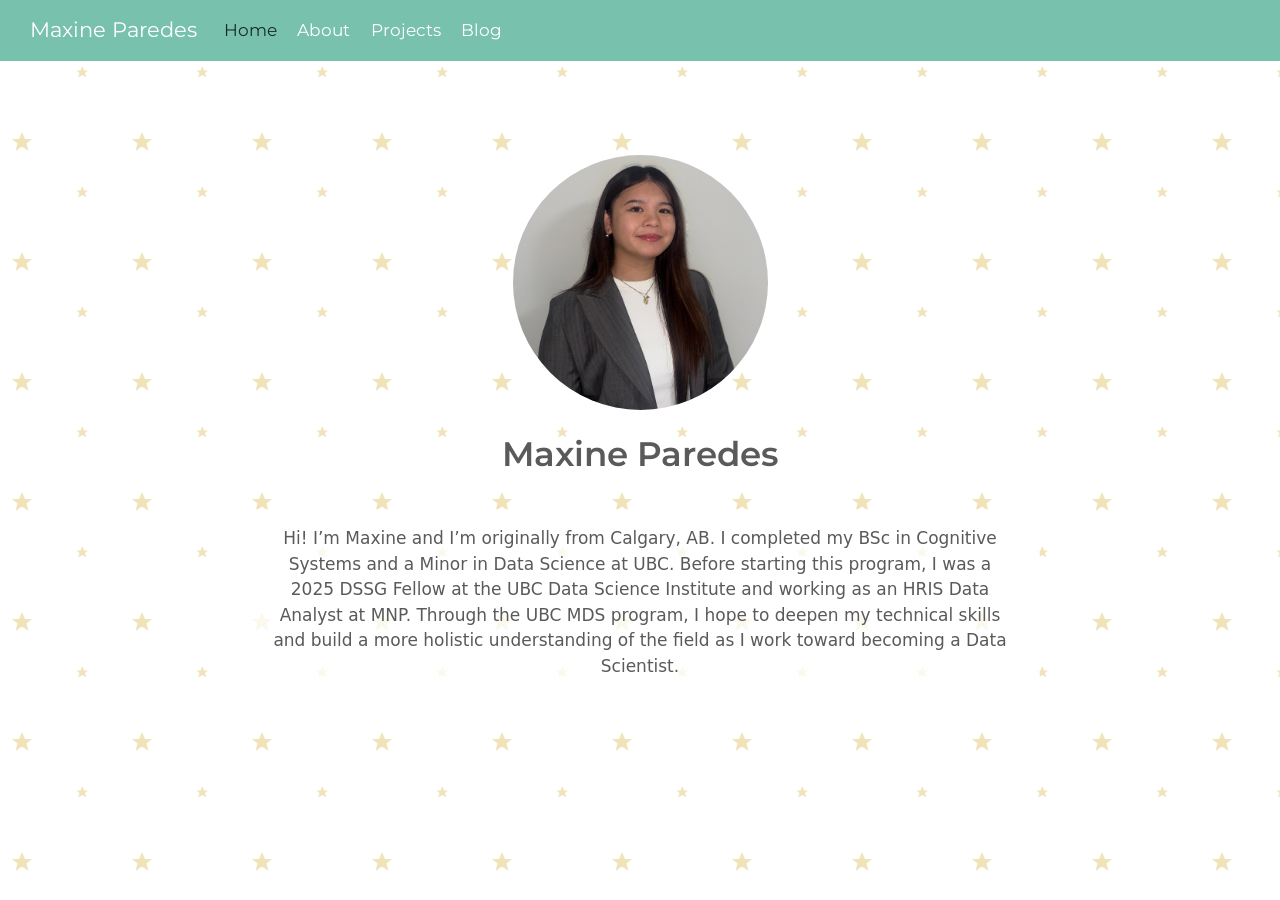
==== commit 29192ac3: "created project struct, added dataverse struct" ====
--- a/docs/index.html
+++ b/docs/index.html
@@ -84,6 +84,10 @@
   <li class="nav-item">
     <a class="nav-link" href="./about.html"> 
 <span class="menu-text">About</span></a>
+  </li>  
+  <li class="nav-item">
+    <a class="nav-link" href="./projects.html"> 
+<span class="menu-text">Projects</span></a>
   </li>  
   <li class="nav-item">
     <a class="nav-link" href="./blog.html"> 
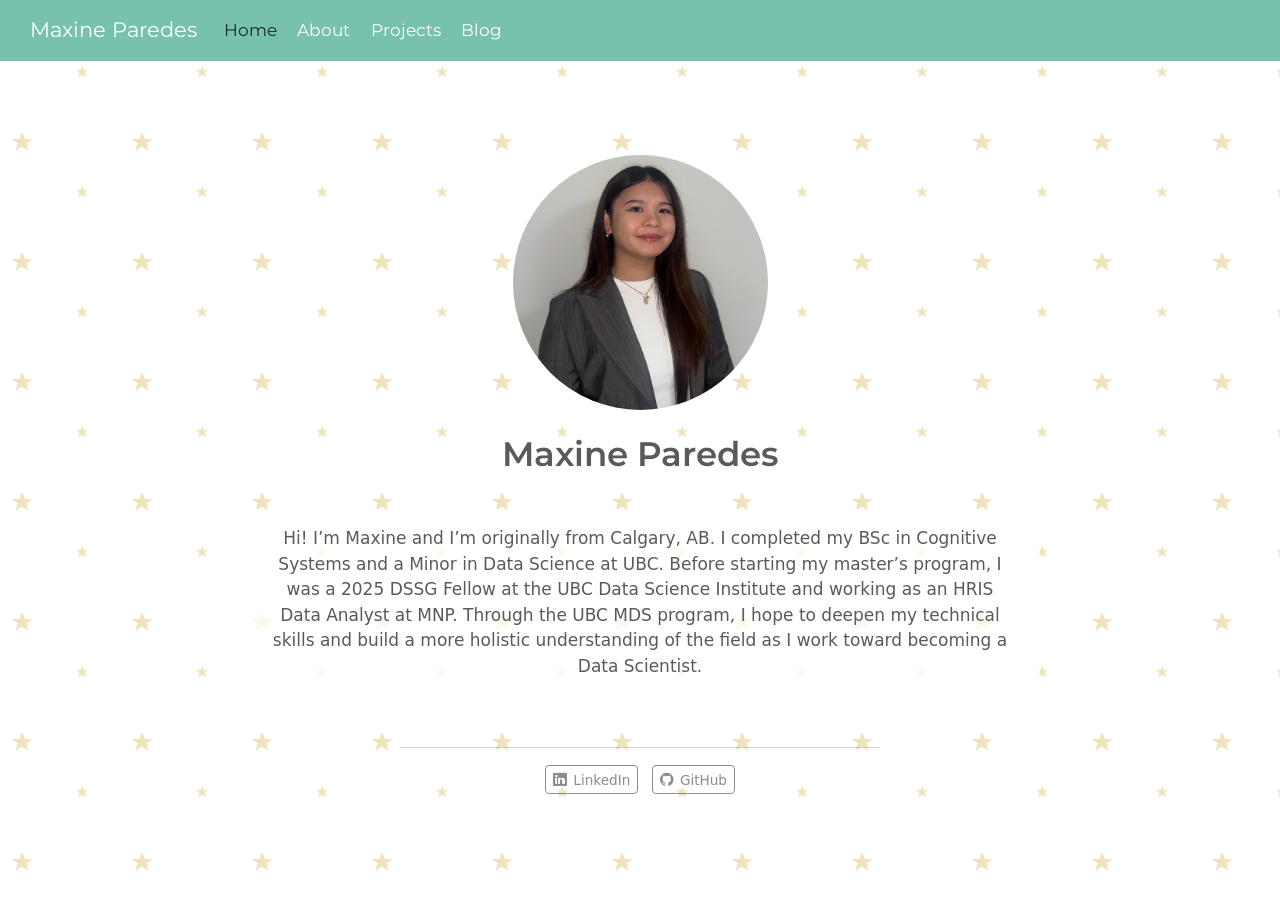
==== commit a801849b: "changed wording for main" ====
--- a/docs/index.html
+++ b/docs/index.html
@@ -116,10 +116,21 @@
 <div class="quarto-title-meta">
   </div>
 </header><main class="content" id="quarto-document-content">
-<p>Hi! I’m Maxine and I’m originally from Calgary, AB. I completed my BSc in Cognitive Systems and a Minor in Data Science at UBC. Before starting this program, I was a 2025 DSSG Fellow at the UBC Data Science Institute and working as an HRIS Data Analyst at MNP. Through the UBC MDS program, I hope to deepen my technical skills and build a more holistic understanding of the field as I work toward becoming a Data Scientist.</p>
-
-
-</main>  
+<p>Hi! I’m Maxine and I’m originally from Calgary, AB. I completed my BSc in Cognitive Systems and a Minor in Data Science at UBC. Before starting my master’s program, I was a 2025 DSSG Fellow at the UBC Data Science Institute and working as an HRIS Data Analyst at MNP. Through the UBC MDS program, I hope to deepen my technical skills and build a more holistic understanding of the field as I work toward becoming a Data Scientist.</p>
+
+
+</main> 
+  <hr class="about-sep">
+   <div class="about-links">
+  <a href="https://www.linkedin.com/in/maxine-paredes-08b0a6231/" class="about-link" rel="" target="">
+    <i class="bi bi-linkedin"></i>
+     <span class="about-link-text">LinkedIn</span>
+  </a>
+  <a href="https://github.com/maxineparedes" class="about-link" rel="" target="">
+    <i class="bi bi-github"></i>
+     <span class="about-link-text">GitHub</span>
+  </a>
+</div>
 </div>
  <!-- /main -->
 <script id="quarto-html-after-body" type="application/javascript">
